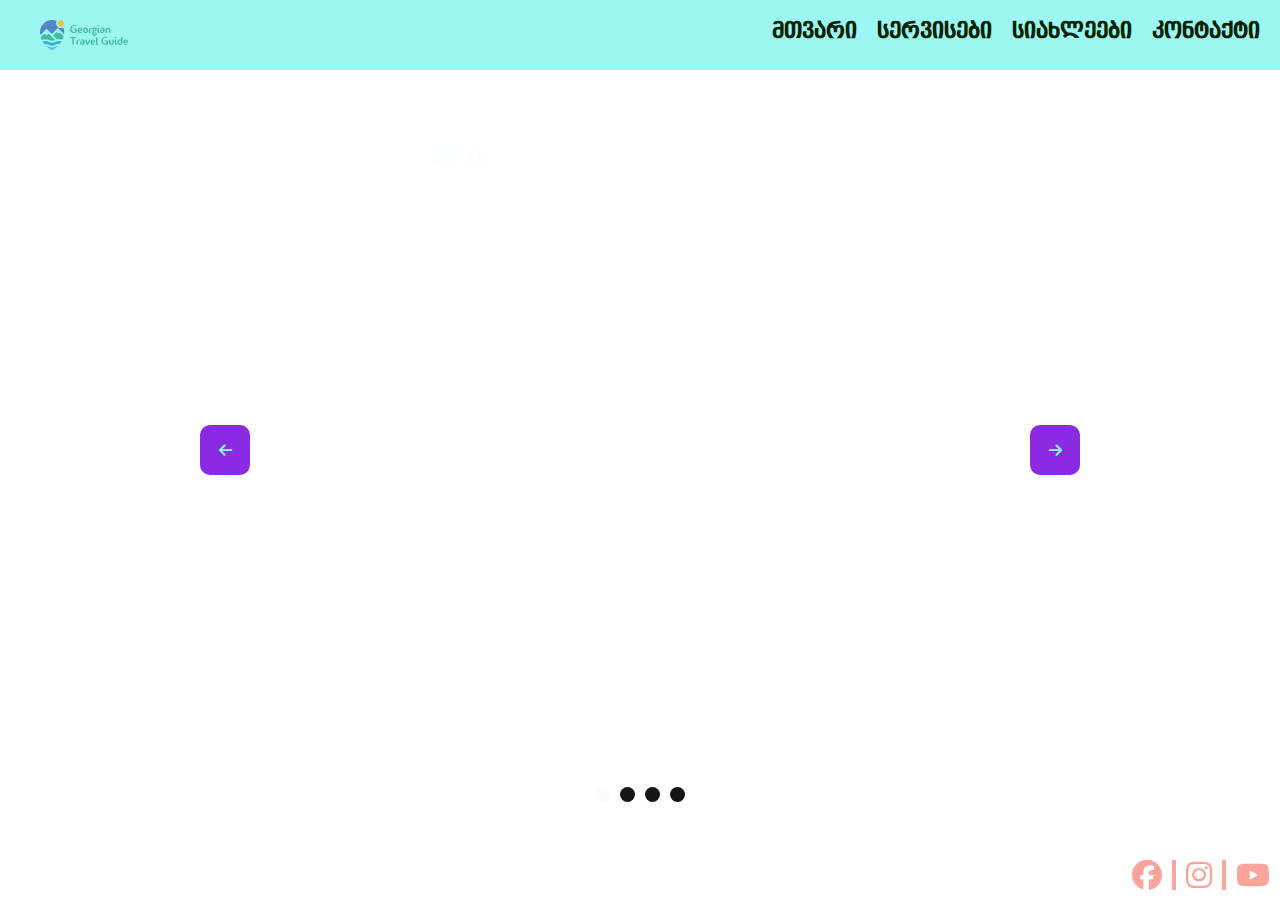
==== index.html @ f920f58c "add acordion" ====
<!DOCTYPE html>
<html lang="en">
<head>
    <meta charset="UTF-8">
    <meta name="viewport" content="width=device-width, initial-scale=1.0">
    <link rel="stylesheet" href="https://cdnjs.cloudflare.com/ajax/libs/font-awesome/6.7.2/css/all.min.css" integrity="sha512-Evv84Mr4kqVGRNSgIGL/F/aIDqQb7xQ2vcrdIwxfjThSH8CSR7PBEakCr51Ck+w+/U6swU2Im1vVX0SVk9ABhg==" crossorigin="anonymous" referrerpolicy="no-referrer" />
    <link rel="stylesheet" href="/style.css/reset.css">
    <link rel="stylesheet" href="./style.css/fonts.css">
    <link rel="stylesheet" href="style.css/style.css">
    <link rel="stylesheet" href="./style.css/responsive.css">
    <meta name="description" content="Explore the beauty of Kolkheti National Park with its unique landscapes, diverse wildlife, and adventure opportunities.">
    <meta name="keywords" content="Kolkheti National Park, Georgia, travel, adventure, nature, tourism">
    <meta name="author" content="Tea Tsulaia">
    <!-- fc meta  -->
    <meta property="og:url"                content="https://tsulaiatea.github.io/nationalpark/" />
    <meta property="og:type"               content="website" />
    <meta property="og:title"              content="Kolkheti National Park" />
    <meta property="og:description"        content="Discover the breathtaking landscapes, rich biodiversity, and thrilling adventures at Kolkheti National Park." />
    <meta property="og:image"              content="https://www.google.com/url?sa=i&url=https%3A%2F%2Fwww.allianz-partners.com%2Fen_global%2Fproducts%2Ftravel.html&psig=AOvVaw1v5qRx8iQrPVpxmKY1NTFP&ust=1741635398192000&source=images&cd=vfe&opi=89978449&ved=0CBMQjRxqFwoTCPjzk9Lf_YsDFQAAAAAdAAAAABAE" />
    
    <title>Nationalpark kolkheti</title>
</head>
<body class=other id="home">
    <header>
        <div class="navbar" id="navbar">
            <a href="./index.html"><img class="logo" src="images/logo-full.svg" alt=""></a>
            <ul class="links" id="links">
                <li><a href="./index.html" target="_self">მთვარი</a></li>
                <li><a href="./about.html" target="_blank">სერვისები</a></li>
                <li><a href="./news.html" target="_blank">სიახლეები</a></li>
                <li><a href="./contact.html" target="_blank">კონტაქტი</a></li>
            </ul>
            <div class="burger" id="burger">
                <i class="fa-solid fa-bars"></i>
                
            </div>
        </div>
    </header>
    <main>
        <section class="home1" id="home1">
            <div>
                <div class="slider" id="slider">

                </div>
                <button class="arrow arrow-left" id="arrow-left">
                    <i class="fa-solid fa-arrow-left"></i>
                </button>

                <button class="arrow arrow-right" id="arrow-right">
                    <i class="fa-solid fa-arrow-right"></i>
                </button>
                
            </div>
        </section>
        
            <!-- <div class="title">
                <h1><B>კოლხეთის <br>ეროვნული ნაკრძალი</B></h1>
            </div>
            <div class="text">
                <h2> დაგეგმე მოგზაურობა და საინტერესო თავგადასავალი კოლხეთის ეროვნულ პარკში</h2>
            </div> -->

     </main>
     <footer>
        <div class="icons">
            <i class="fa-brands fa-facebook"></i>
            <div class="line-line"></div>
            <i class="fa-brands fa-instagram"></i>
            <div class="line-line"></div>
            <i class="fa-brands fa-youtube"></i>
        </div>

     </footer>    
        
    
    <script src="./java.js"></script>
</body>
</html>
---- style.css/fonts.css ----
@font-face {
    font-family: 'BPG WEB 002 Caps';
    src: url('../fonts/bpg-web-002-caps-webfont.eot'); /* IE9 Compat Modes */
    src: url('../fonts/bpg-web-002-caps-webfont.eot?#iefix') format('embedded-opentype'), /* IE6-IE8 */
         url('../fonts/bpg-web-002-caps-webfont.woff2') format('woff2'), /* Super Modern Browsers */
         url('../fonts/bpg-web-002-caps-webfont.woff') format('woff'), /* Pretty Modern Browsers */
         url('../fonts/bpg-web-002-caps-webfont.ttf') format('truetype'), /* Safari, Android, iOS */
         url('../fonts/bpg-web-002-caps-webfont.svg#bpg_web_002_capsregular') format('svg'); /* Legacy iOS */
}
---- style.css/style.css ----
@import url("//cdn.web-fonts.ge/fonts/arial-geo-bold/css/arial-geo-bold.min.css");
* {
    margin: 0;
    padding: 0;
    box-sizing: border-box;
}

/* slider */

#slider {
    width: 70%;
    height: 85vh;
    position: relative;
    margin: 0 auto;
    
    margin-top: 80px;
    
}
.arrow {
    position: absolute;
    top: 50%;
    transform: translateY(-50%);
    width: 50px;
    height: 50px;
    background-color: blueviolet;
    border-radius: 20%;
    color: aquamarine;
    cursor: pointer;
    border: none;
    font-size: 15px;
    z-index: 2;


}
.arrow-left {
    left: 200px;
}
.arrow-right {
    right: 200px;
}
.arrow :hover {
    border: 2px solid white;
}

/* java */
.slider-title {
    position: absolute;
    top: 10%;
    left: 30%;
    transform: translate(-50%, -50%);
    /* font-family: ; */
    /* font-size: ; */
    letter-spacing: 0.15rem;
    color: azure;
    padding: 20px 70px;
    text-align: center;
}

/* წერტილები*/
.dot {
    width: 15px;
    height: 15px;
    border-radius: 50%;
    margin: 5px;
    background-color: rgb(20, 20, 20);
    
}
.dot.active {
    
    background-color: rgb(251, 251, 251) ;
}
.dots {
    display: flex;
    position: absolute;
    z-index: 100;
    left: 50%;
    transform: translateX(-50%);
    bottom: 5%;
    cursor: pointer;

}



/* #home {
    height: 100%;
    
    background-color: aquamarine;
    background-image: url("https://nationalparks.ge/files/155255317835%E1%83%99%E1%83%9D%E1%83%9A%E1%83%AE%E1%83%94%E1%83%97%E1%83%981.jpg");
    background-size:cover;
    background-position: center; 
    background-repeat:no-repeat;
    background-attachment: fixed;
   

}
.other {
    background-image: none;
    /* background-color: gray; */
/* } */

header {
    background-color: rgb(156, 246, 241);
    position: fixed;
    top: 0;
    left: 0;
    width: 100%;
    height: 70px;
}

.logo {
    
    height: 30px;
    margin-top: 10px;
    margin-left: 20px;
}

 
a {
    text-decoration: none;
    color: rgb(6, 34, 2);
    font-size: 20px;
}
a:hover {
    color: brown;
}

.navbar {
    
    display: flex;
    justify-content: space-between;
    align-items: center;
    padding: 10px 20px;
}
.links {
    display: flex;
    font-family: 'BPG WEB 002 Caps';
    font-size: 15px;
    font-weight: bold;
    list-style: none;
    gap: 20px;
}
.links li {
    display: inline;
}
.burger {
    position: relative;
    display: none;
    font-size: 30px;
    color: rgb(18, 1, 1);
} 



/* დასრულდა header */

/* .title {
   
   margin-top: 200px;
   display: inline-block;
   color: rgb(245, 107, 43);
  
   margin-left: 30px;
   font-family: 'BPG WEB 002 Caps';
   font-size: 50px;

}
.text {
    margin-left: 30px;
    font-family: "Arial GEO Bold", sans-serif;
    font-size: 30px;
    color: rgba(156, 246, 242, 0.503);
} */
.icons {
    position:fixed;
    bottom: 10px; 
    right: 10px;
    font-size: 30px;
    color: rgba(244, 76, 57, 0.503);
    display: flex;
    gap: 10px;
}
.icons :hover {
    color: rgb(2, 13, 43);
}
.line-line {
    width: 4px;
    height: 30px;
    background-color:rgba(244, 76, 57, 0.503); 
}

/* ნიუსები */

.divider {
    display: flex;
    justify-content: space-between;
    /* background-color: blue; */
    margin: 10px;
    
}
.image {
    width: 500px;
    /* height: 400px; */
    background-color: aliceblue;
    display: flex;
    justify-content: space-evenly;
    text-align:left;
    font-size: 15px;
    font-family: "Arial GEO ", sans-serif;
    padding-top: 70px;
    padding-right: 10px;
    box-sizing: border-box;
    gap: 10px;
   
    
}
.img {
    width: 260px;
    height: 350px;
}
.img:hover {
    position: contain;
}

.foto {
    display: flex;
    justify-content: space-between;
    background-color: rgba(170, 243, 152, 0.934);
    margin-left: 10px;
    margin-top: 10px;
    padding: 5px;
}

.foto img {
   height: 400px;
}
/* უნდა გავსტილო ტექსტი article*/


/* about */
.servis {
    margin-top: 75px;
  border: 5px dashed green;
}
.servis h2 {
    background-color: rgb(133, 230, 98);
    display: block;
    text-align: center;
    font-family: 'BPG WEB 002 Caps';
    font-size: 24px;
    color: rgba(255, 89, 0, 0.797);
    padding: 10px;
    }
.divider1 {
    display: flex;
    justify-content: space-around;
}
.servis1 {
    width: 400px;
}
.servis1 img {
    width: 350px;
}
.video {
    display: flex;
    justify-content: center;
    
}
.container {
    display: flex;
   margin-left: 30px;
   margin-top: 50px;
   background-color: blue;
}

/* contact */

.div-contact {
    display: flex;
    justify-content: space-evenly;
    margin-top: 100px;
    padding: 30px;
    font-weight: bold;
    gap: 30px;
    background-color: rgb(94, 72, 91);
}
.div-contact h2 {
    font-family: 'BPG WEB 002 Caps';
    font-size: 24px;
    color: rgb(232, 232, 238);
}
.div-li {
    margin-top: 30px;
    color: rgb(12, 27, 6);

}

/* form */
.form {
    background-color: blue;
}

/* acordion */

.acrd {
    margin: 20px;
}

.acordion {
    max-width: 1400px;
    width: 100%;
    margin: 0 auto;
}
.wraper-body {
    background-color: rgb(233, 114, 78);
    max-width: 1000px;
    width: 100%;
    margin: 0 auto;
    border-radius: 20px;
}
.acordion-container {
    max-width: 870px;
    width: 1005;
    margin: 0 auto;
}
.fontColor {
    color: rgb(8, 8, 19);
}
.fontSize {
    font-size: 20px;
}

.acordion-title {
    position: relative;
    padding: 30px 0;
    cursor: pointer;
}
.acordion-title::before {
    content: "+";
    position: absolute;
    top: 50px;
    transform: translateY(-50%);
    right: 20px;
    font-size: 25px;
}
.acordion h2 {
    font-size: 30px;
    padding-top: 80px;
}
.last {
    padding-bottom: 80px;
}

.acordion-description {
    width: 100%;
    font-size: 16px;
    height: 0;
    overflow: hidden;
}
.line {
    width: 100%;
    height: 0.5px;
    background-color: azure;
}

.acordion-container.active.acordion-description {
    height: 200px;
    padding: 10px;
}

.acordion-container.active.acordion-title::before {
    content: "-";
    font-size: 25px;
}
---- style.css/responsive.css ----
@media (max-width: 768px){
    .burger {
        display: block;
        margin-right: 50px;
    }
    .links {
        display: none;
        flex-direction: column;
        /* background-color: blueviolet; */
        position: absolute;
        width: 150px;
        height: 150px;
        left: 20px;
        top: 70px;
        padding: 10px;
        

    }
    .active{
        display: block;
    }
 

}
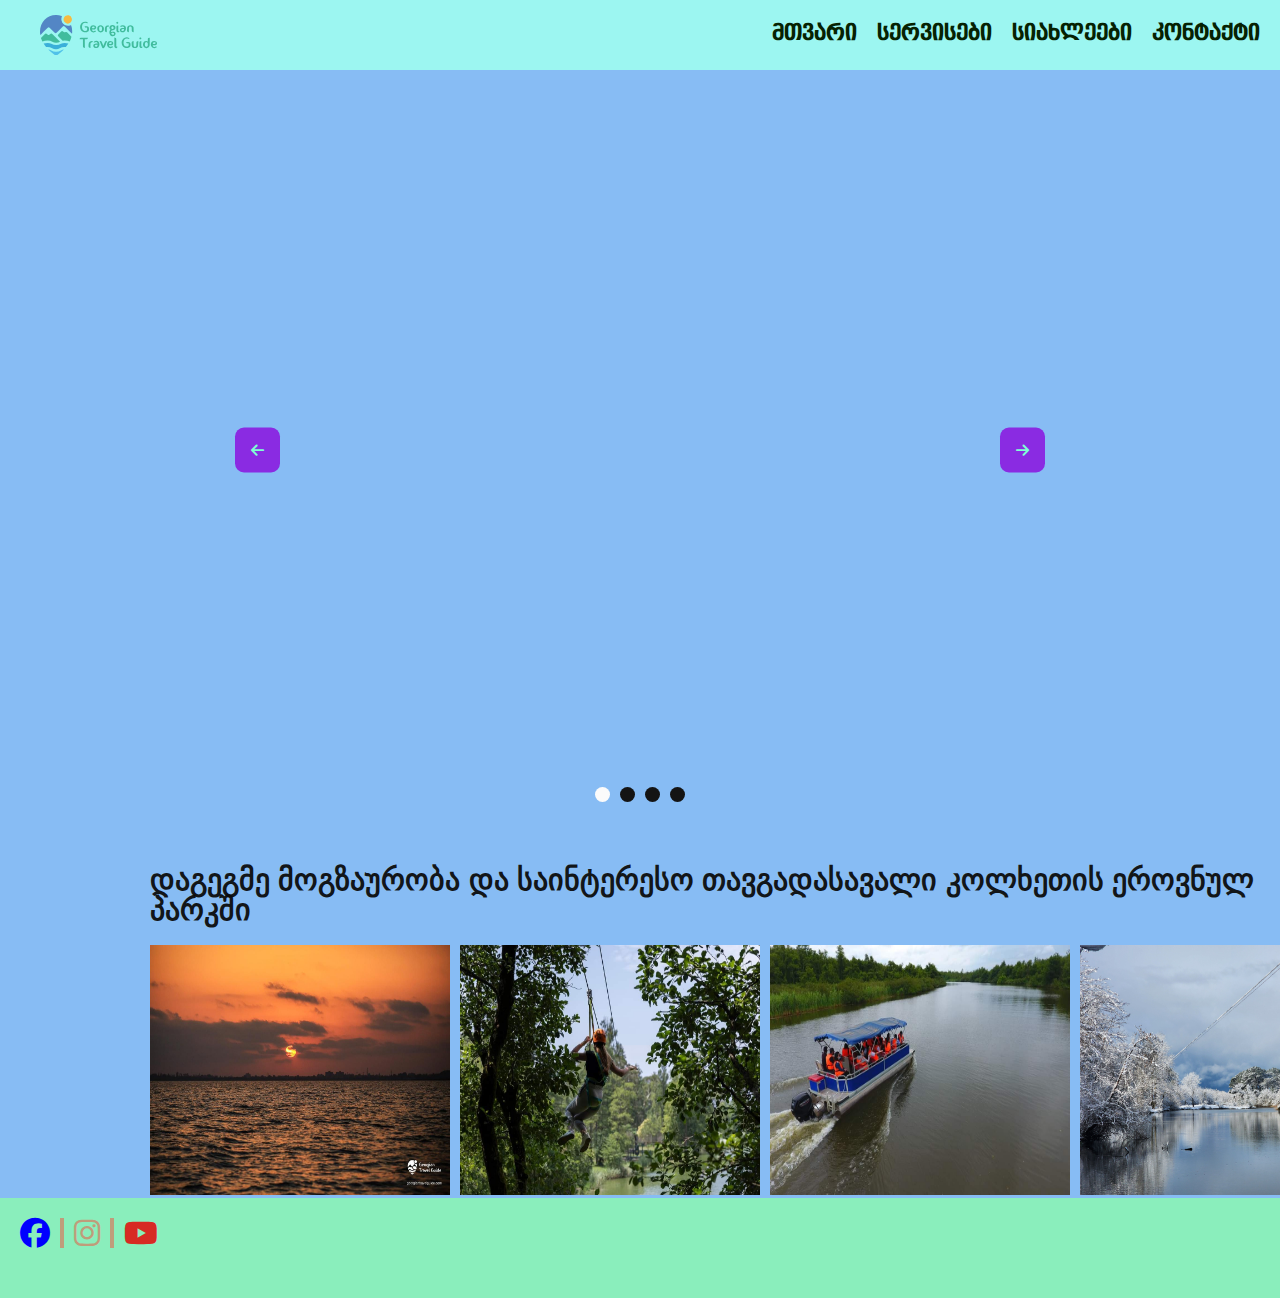
==== commit 539d1bbf: "add potos" ====
--- a/index.html
+++ b/index.html
@@ -37,6 +37,7 @@
         </div>
     </header>
     <main>
+       
         <section class="home1" id="home1">
             <div>
                 <div class="slider" id="slider">
@@ -55,10 +56,24 @@
         
             <!-- <div class="title">
                 <h1><B>კოლხეთის <br>ეროვნული ნაკრძალი</B></h1>
+            </div> -->
+             <div class="text">
+                <h2> დაგეგმე მოგზაურობა და საინტერესო თავგადასავალი კოლხეთის ეროვნულ პარკში</h2>
+            </div> 
+            <div class="mtavari">
+                <div >
+                    <img class="mtavari_img" src="./images/ზღვის ხედი.jpeg" alt="">
+                </div>
+                <div >
+                    <img  class="mtavari_img" src="./images/Tokze.jpg" alt="">
+                </div>
+                <div>
+                    <img class="mtavari_img" src="./images/466129758_907707854795869_8179691361553380141_n.jpg" alt="">
+                </div>
+                <div>
+                    <img class="mtavari_img" src="./images/481295734_946920074219159_4205153518756377160_n.jpg">
+                </div>
             </div>
-            <div class="text">
-                <h2> დაგეგმე მოგზაურობა და საინტერესო თავგადასავალი კოლხეთის ეროვნულ პარკში</h2>
-            </div> -->
 
      </main>
      <footer>
--- a/style.css/style.css
+++ b/style.css/style.css
@@ -4,6 +4,9 @@
     padding: 0;
     box-sizing: border-box;
 }
+#home {
+    background-color: rgb(135, 188, 244);
+}
 
 /* slider */
 
@@ -20,8 +23,8 @@
     position: absolute;
     top: 50%;
     transform: translateY(-50%);
-    width: 50px;
-    height: 50px;
+    width: 45px;
+    height: 45px;
     background-color: blueviolet;
     border-radius: 20%;
     color: aquamarine;
@@ -29,17 +32,21 @@
     border: none;
     font-size: 15px;
     z-index: 2;
+    
 
 
 }
 .arrow-left {
-    left: 200px;
+    left: 235px;
 }
 .arrow-right {
-    right: 200px;
-}
-.arrow :hover {
-    border: 2px solid white;
+    right: 235px;
+}
+.arrow:hover {
+    
+    border: none;
+    color: rgb(28, 30, 30);
+    
 }
 
 /* java */
@@ -54,6 +61,7 @@
     color: azure;
     padding: 20px 70px;
     text-align: center;
+    
 }
 
 /* წერტილები*/
@@ -106,12 +114,13 @@
     left: 0;
     width: 100%;
     height: 70px;
+    z-index: 3;
 }
 
 .logo {
     
-    height: 30px;
-    margin-top: 10px;
+    height: 40px;
+    margin-top: 5px;
     margin-left: 20px;
 }
 
@@ -163,16 +172,39 @@
    margin-left: 30px;
    font-family: 'BPG WEB 002 Caps';
    font-size: 50px;
-
-}
-.text {
-    margin-left: 30px;
+   z-index: 10;
+
+} */
+ .text {
+    margin-top: 20px;
+    margin-left: 150px;
     font-family: "Arial GEO Bold", sans-serif;
     font-size: 30px;
-    color: rgba(156, 246, 242, 0.503);
-} */
+    font-weight: bold;
+    color: rgba(11, 11, 11, 0.937);
+}  
+.mtavari {
+    margin-left: 150px;
+    margin-top: 20px;
+    max-width: 870px;
+    width: 100%;
+    display: flex;
+    justify-content: space-evenly;
+    gap: 10px;
+}
+.mtavari_img {
+    width: 300px;
+    height: 250px;
+    cursor: pointer;
+   
+     
+}
 .icons {
-    position:fixed;
+    max-width: 1920px;
+    width: 100%;
+    height: 100px;
+    background-color: rgb(138, 238, 188);
+    padding: 20px;
     bottom: 10px; 
     right: 10px;
     font-size: 30px;
@@ -187,6 +219,12 @@
     width: 4px;
     height: 30px;
     background-color:rgba(244, 76, 57, 0.503); 
+}
+.fa-youtube {
+    color: rgba(227, 14, 14, 0.877);
+}
+.fa-facebook {
+    color: blue;
 }
 
 /* ნიუსები */
@@ -240,7 +278,7 @@
 /* about */
 .servis {
     margin-top: 75px;
-  border: 5px dashed green;
+  
 }
 .servis h2 {
     background-color: rgb(133, 230, 98);
@@ -266,11 +304,18 @@
     justify-content: center;
     
 }
+/* .section_ebaut{
+    display: flex;
+    justify-content: space-around;
+} */
 .container {
-    display: flex;
+    /* display: flex; */
    margin-left: 30px;
    margin-top: 50px;
-   background-color: blue;
+   background-color: rgb(189, 189, 244);
+}
+.container ul {
+    display: flex;
 }
 
 /* contact */
@@ -322,6 +367,7 @@
     max-width: 870px;
     width: 1005;
     margin: 0 auto;
+    
 }
 .fontColor {
     color: rgb(8, 8, 19);
@@ -363,12 +409,12 @@
     background-color: azure;
 }
 
-.acordion-container.active.acordion-description {
+.acordion-container.active .acordion-description {
     height: 200px;
     padding: 10px;
 }
 
-.acordion-container.active.acordion-title::before {
+.acordion-container.active .acordion-title::before {
     content: "-";
     font-size: 25px;
 }
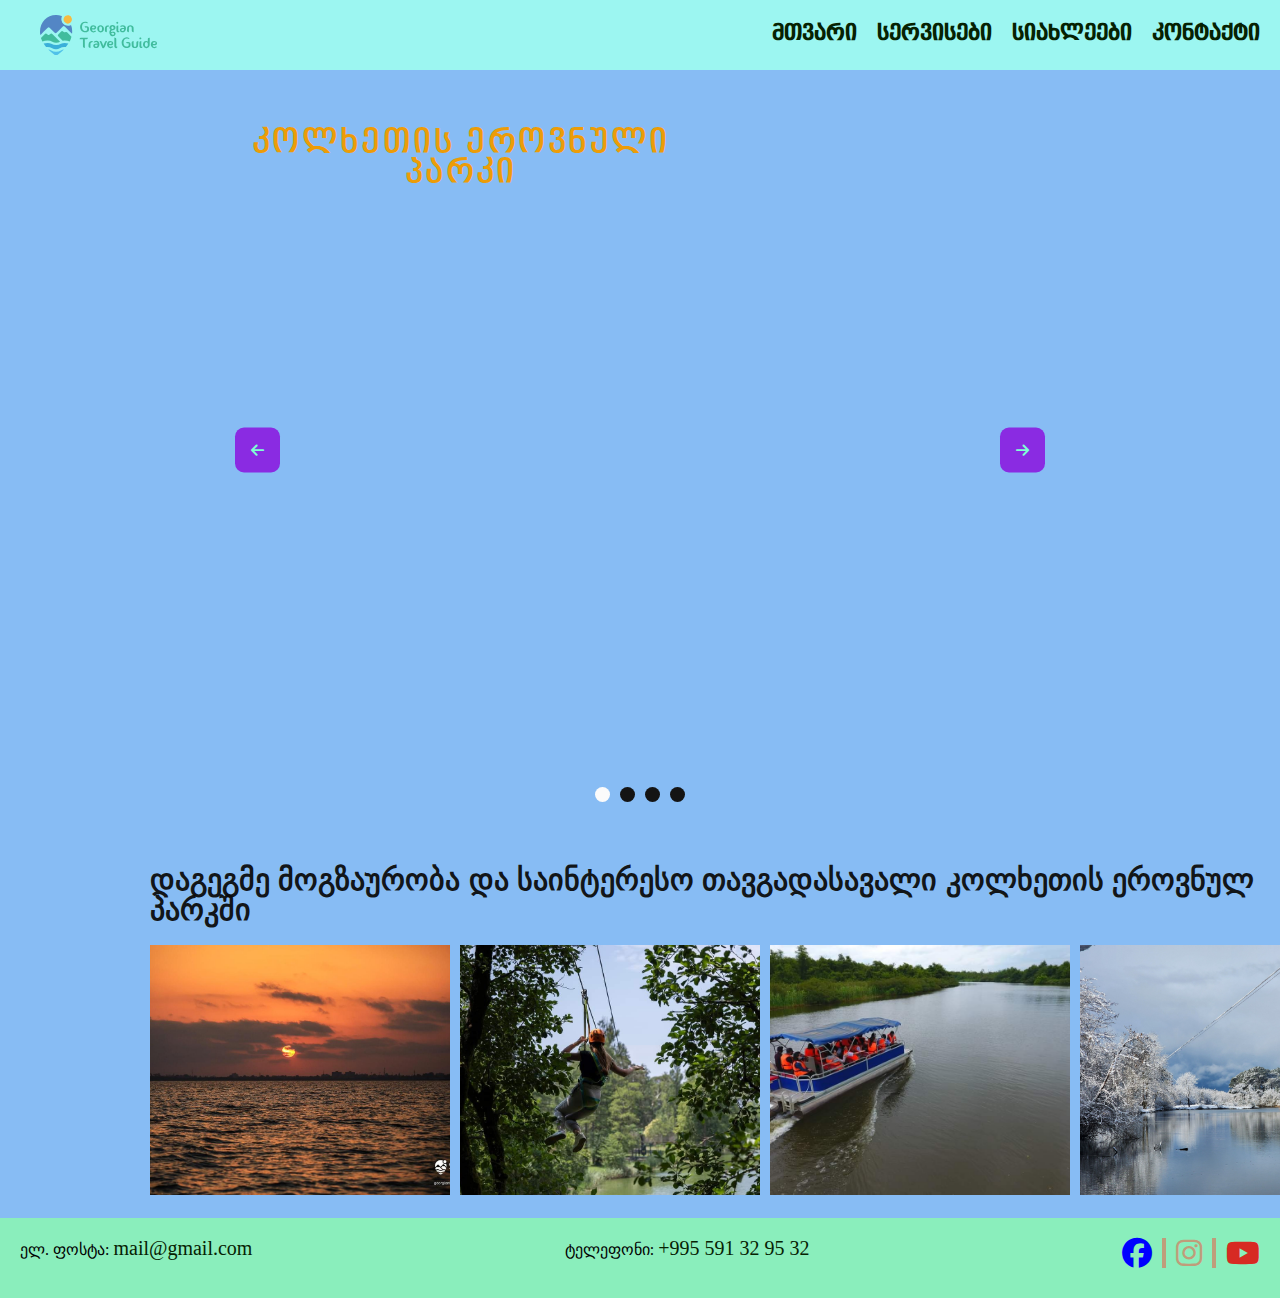
==== commit 601cc7c1: "add 16.03" ====
--- a/index.html
+++ b/index.html
@@ -77,12 +77,28 @@
 
      </main>
      <footer>
-        <div class="icons">
-            <i class="fa-brands fa-facebook"></i>
-            <div class="line-line"></div>
-            <i class="fa-brands fa-instagram"></i>
-            <div class="line-line"></div>
-            <i class="fa-brands fa-youtube"></i>
+        <div class="sakontacto">
+                
+            <ul>
+                <li><span>ელ. ფოსტა:</span>
+                <a href="mailto:mail@gmail.com?subject=The%20subject%20of%20the%20mail">mail@gmail.com</a>
+                </li>
+            </ul>
+            <ul> 
+                <li>
+                <span>ტელეფონი:</span>
+                <a href="tel:591329532">+995 591 32 95 32</a>
+                </li>
+            </ul>
+        
+            
+            <div class="icons">
+                <i class="fa-brands fa-facebook"></i>
+                <div class="line-line"></div>
+                <i class="fa-brands fa-instagram"></i>
+                <div class="line-line"></div>
+                <i class="fa-brands fa-youtube"></i>
+            </div>
         </div>
 
      </footer>    
--- a/style.css/style.css
+++ b/style.css/style.css
@@ -55,10 +55,10 @@
     top: 10%;
     left: 30%;
     transform: translate(-50%, -50%);
-    /* font-family: ; */
-    /* font-size: ; */
+     font-family: 'BPG WEB 002 Caps'; 
+    font-size: 30px;
     letter-spacing: 0.15rem;
-    color: azure;
+    color: rgb(236, 156, 8);
     padding: 20px 70px;
     text-align: center;
     
@@ -195,19 +195,41 @@
 .mtavari_img {
     width: 300px;
     height: 250px;
+    object-fit: cover;
     cursor: pointer;
    
      
 }
-.icons {
+.mtavari_img:hover {
+    content: "";
+    width: 400px;
+    height: 300px;
+    opacity: 0,2;
+}
+.sakontacto {
     max-width: 1920px;
     width: 100%;
-    height: 100px;
+    height: 80px;
     background-color: rgb(138, 238, 188);
+    margin-top: 20px;
+    
     padding: 20px;
     bottom: 10px; 
     right: 10px;
-    font-size: 30px;
+    display: flex;
+    justify-content: space-between;
+
+}
+.icons {
+    /* max-width: 1920px; */
+    /* width: 100%;
+    height: 100px;
+    margin-top: 20px; */
+    /* background-color: rgb(138, 238, 188); */
+    /* padding: 20px;
+    bottom: 10px; 
+    /* right: 10px; */
+     font-size: 30px; 
     color: rgba(244, 76, 57, 0.503);
     display: flex;
     gap: 10px;
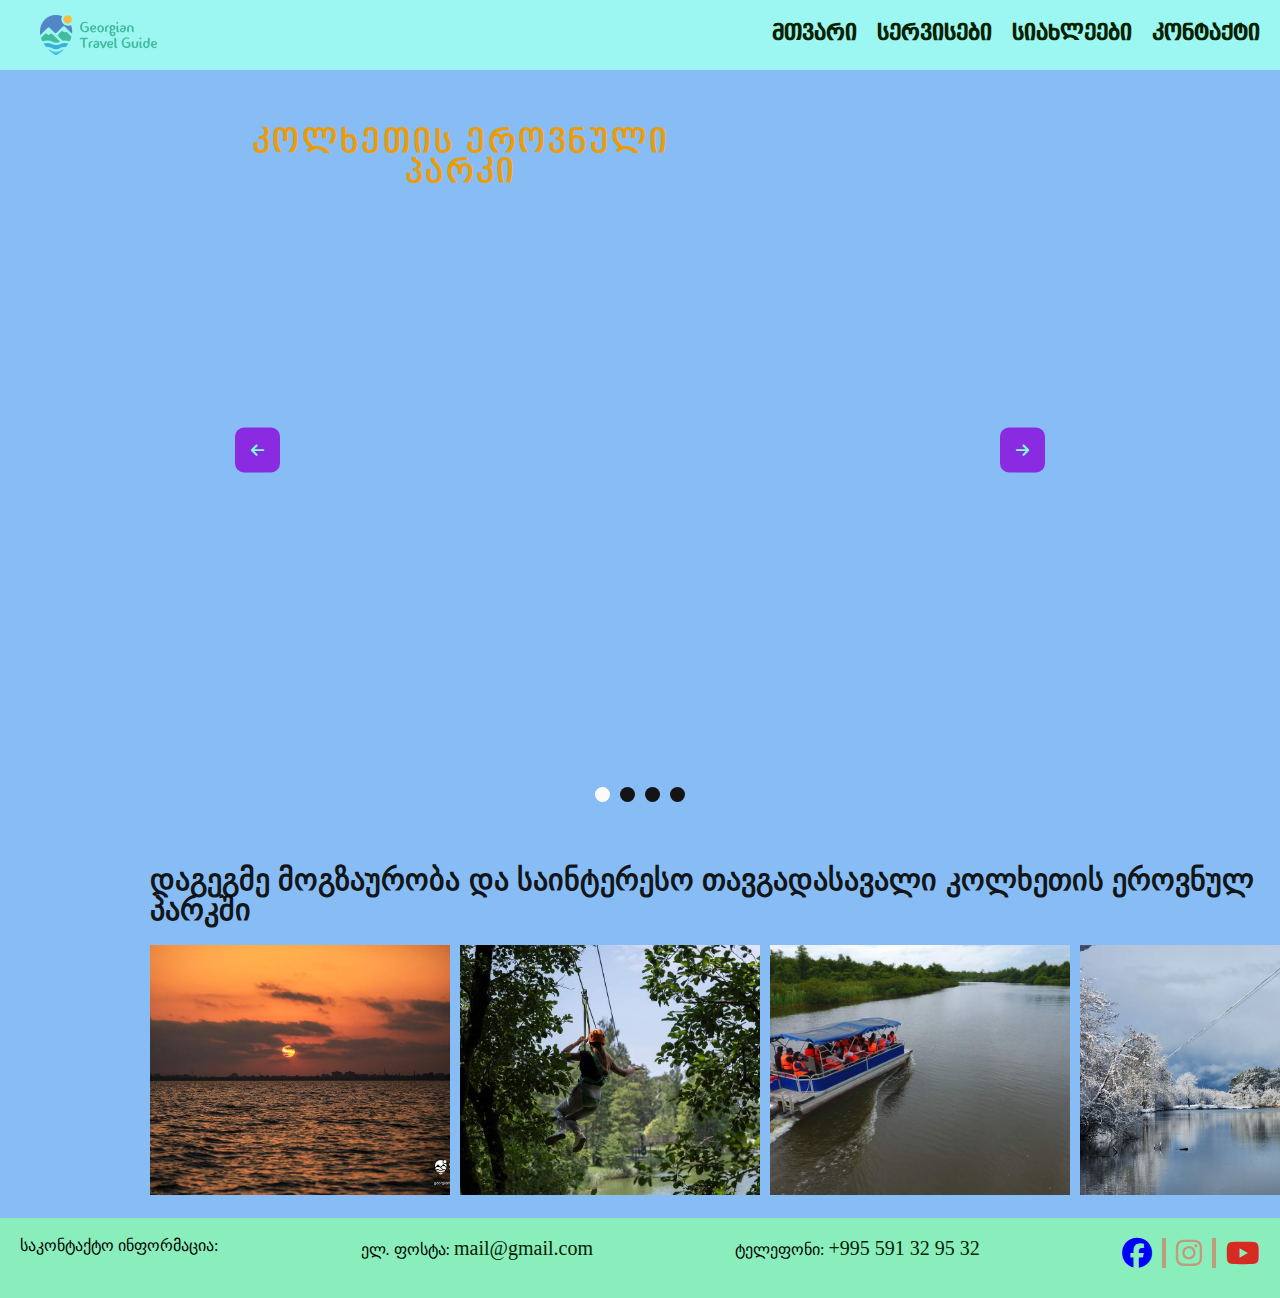
==== commit 001a87dd: "add 17.03" ====
--- a/index.html
+++ b/index.html
@@ -54,9 +54,7 @@
             </div>
         </section>
         
-            <!-- <div class="title">
-                <h1><B>კოლხეთის <br>ეროვნული ნაკრძალი</B></h1>
-            </div> -->
+            
              <div class="text">
                 <h2> დაგეგმე მოგზაურობა და საინტერესო თავგადასავალი კოლხეთის ეროვნულ პარკში</h2>
             </div> 
@@ -75,10 +73,10 @@
                 </div>
             </div>
 
-     </main>
-     <footer>
+    </main>
+<footer>
         <div class="sakontacto">
-                
+                <b>საკონტაქტო ინფორმაცია:</b>
             <ul>
                 <li><span>ელ. ფოსტა:</span>
                 <a href="mailto:mail@gmail.com?subject=The%20subject%20of%20the%20mail">mail@gmail.com</a>
@@ -101,7 +99,7 @@
             </div>
         </div>
 
-     </footer>    
+</footer>    
         
     
     <script src="./java.js"></script>
--- a/style.css/style.css
+++ b/style.css/style.css
@@ -7,7 +7,10 @@
 #home {
     background-color: rgb(135, 188, 244);
 }
-
+html, body {
+    overflow-x: hidden;
+    width: 100%;
+}
 /* slider */
 
 #slider {
@@ -207,7 +210,7 @@
     opacity: 0,2;
 }
 .sakontacto {
-    max-width: 1920px;
+    max-width: 1600px;
     width: 100%;
     height: 80px;
     background-color: rgb(138, 238, 188);
@@ -299,6 +302,8 @@
 
 /* about */
 .servis {
+    
+    width: 100%;
     margin-top: 75px;
   
 }
@@ -312,32 +317,105 @@
     padding: 10px;
     }
 .divider1 {
+    
+    width: 100%;
     display: flex;
     justify-content: space-around;
 }
 .servis1 {
     width: 400px;
+    
+}
+.servis1 h3 {
+    font-size: 24px;
+    font-weight: bold;
+    font-family: "Arial GEO ", sans-serif;
+    color: blue;
+    padding-left: 20px;
+    cursor: pointer;
+}
+.servis1 h3:hover {
+    color: rgb(135, 135, 213);
 }
 .servis1 img {
     width: 350px;
+    margin-top: 10px;
+}
+.ab_text {
+    font-size: 16px;
+    text-align: start;
+    font-family: "Arial GEO ", sans-serif;
+    color: rgb(25, 25, 26);
+    
 }
 .video {
     display: flex;
     justify-content: center;
-    
-}
-/* .section_ebaut{
-    display: flex;
-    justify-content: space-around;
+    margin-top: 20px;
+    
+}
+.ebaut--title {
+    margin-top: 20px;
+    margin-left: 30px;
+    font-size: 24px;
+}
+.container {
+    /* max-width: 1024px; */
+    width: 100%;
+   display: flex; 
+   /* justify-content: center; */
+   align-items: center;
+   
+   width: fit-content;
+   /* margin-left: 30px; */
+   /* margin-top: 50px; */
+   background-color: rgb(189, 189, 244);
+}
+.container ul {
+    display: flex;
+    flex-wrap: wrap;
+    justify-content: center ;
+    gap: 30px;
+    padding-top: 5px;
+    list-style: none;
+}
+#ul_list li {
+    width: 100%;
+    display: flex;
+    
+    flex-direction: column; 
+     align-items: center; 
+    gap: 10px;
+}
+#ul_list img {
+    order: -1;
+    max-width: 200px;
+    width: 100%;
+    object-fit: cover;
+    height: auto;
+    border-radius: 10px;
+    padding-right: 20px;
+}
+/* #ul_list li .email {
+    text-align: center;
+    font-size: 16px;
+    color: blue;
 } */
-.container {
-    /* display: flex; */
-   margin-left: 30px;
-   margin-top: 50px;
-   background-color: rgb(189, 189, 244);
-}
-.container ul {
-    display: flex;
+#loadprev {
+    width: 45px;
+    height: 35px;
+    background-color: blueviolet;
+    border-radius: 20%;
+    cursor: pointer;
+    
+}
+#loadnext {
+    width: 45px;
+    height: 35px;
+    background-color: blueviolet;
+    border-radius: 20%;
+    cursor: pointer;
+    
 }
 
 /* contact */
@@ -387,7 +465,7 @@
 }
 .acordion-container {
     max-width: 870px;
-    width: 1005;
+    width: 100%;
     margin: 0 auto;
     
 }
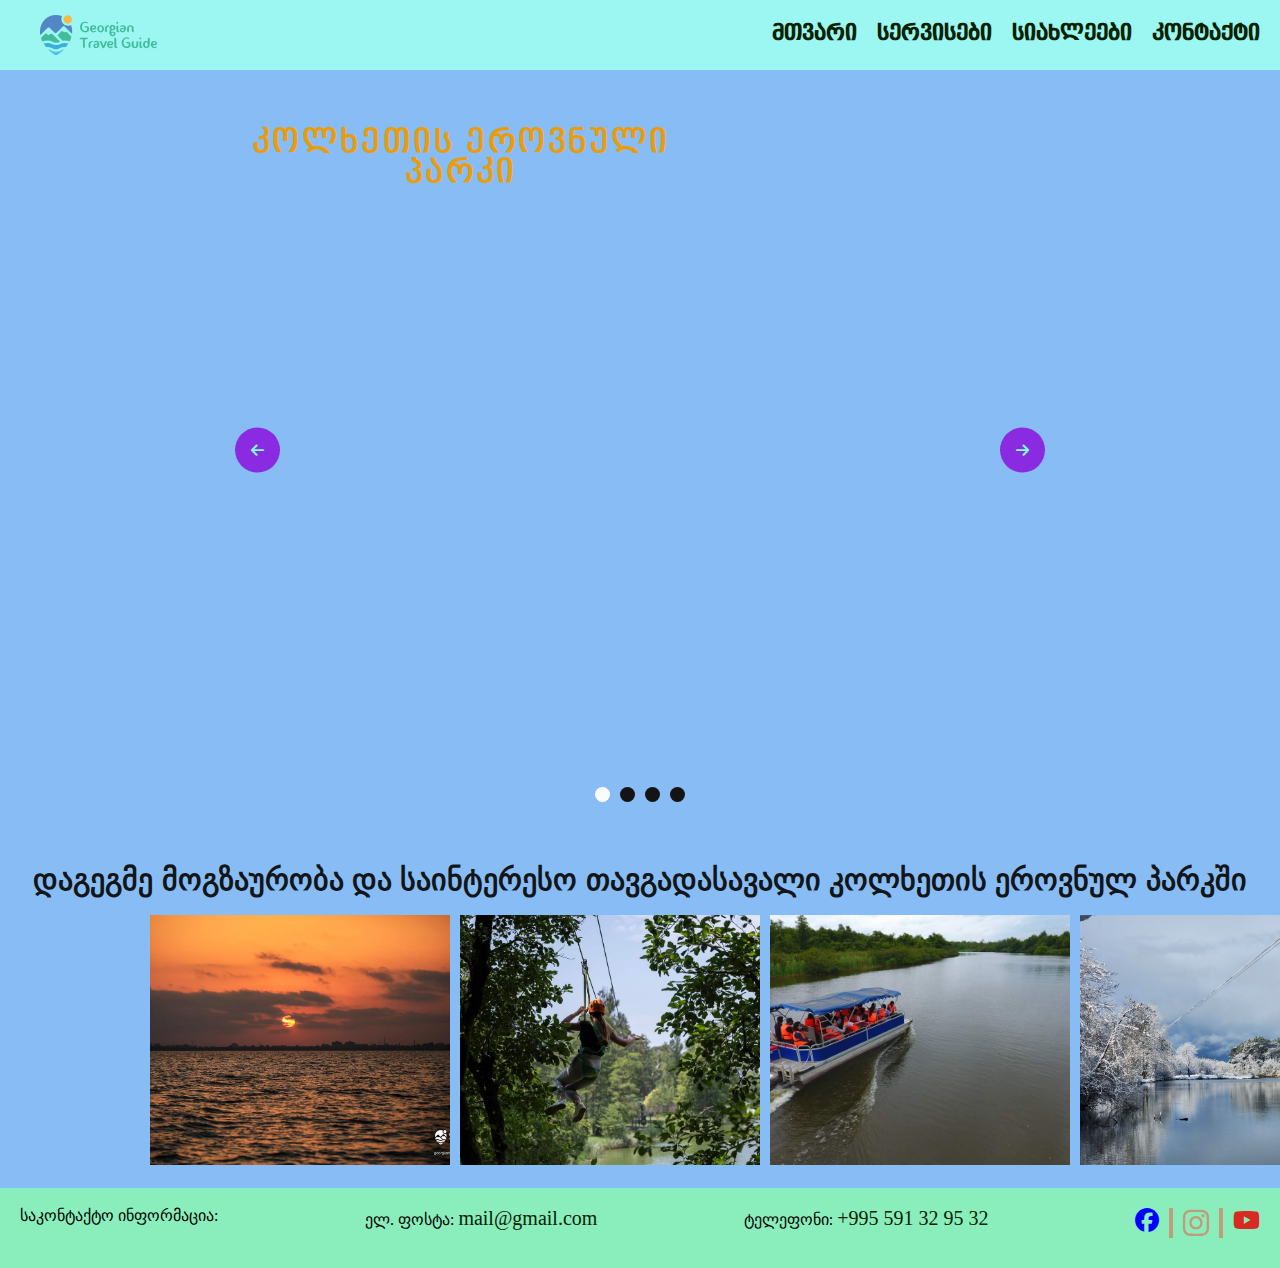
==== commit 65bef111: "add 19.03" ====
--- a/index.html
+++ b/index.html
@@ -91,11 +91,11 @@
         
             
             <div class="icons">
-                <i class="fa-brands fa-facebook"></i>
+                <a href="https://www.facebook.com/profile.php?id=100064619053213" target="_blank"><i class="fa-brands fa-facebook"></i></a>
                 <div class="line-line"></div>
                 <i class="fa-brands fa-instagram"></i>
                 <div class="line-line"></div>
-                <i class="fa-brands fa-youtube"></i>
+                <a href="https://www.youtube.com/watch?v=87AZKovURDg" target="_blank"><i class="fa-brands fa-youtube"></i></a>
             </div>
         </div>
 
--- a/style.css/style.css
+++ b/style.css/style.css
@@ -29,7 +29,7 @@
     width: 45px;
     height: 45px;
     background-color: blueviolet;
-    border-radius: 20%;
+    border-radius: 50%;
     color: aquamarine;
     cursor: pointer;
     border: none;
@@ -178,9 +178,9 @@
    z-index: 10;
 
 } */
- .text {
+ .text h2 {
     margin-top: 20px;
-    margin-left: 150px;
+    text-align: center;
     font-family: "Arial GEO Bold", sans-serif;
     font-size: 30px;
     font-weight: bold;
@@ -224,15 +224,8 @@
 
 }
 .icons {
-    /* max-width: 1920px; */
-    /* width: 100%;
-    height: 100px;
-    margin-top: 20px; */
-    /* background-color: rgb(138, 238, 188); */
-    /* padding: 20px;
-    bottom: 10px; 
-    /* right: 10px; */
-     font-size: 30px; 
+    
+    font-size: 30px; 
     color: rgba(244, 76, 57, 0.503);
     display: flex;
     gap: 10px;
@@ -247,9 +240,11 @@
 }
 .fa-youtube {
     color: rgba(227, 14, 14, 0.877);
+    font-size: 24px;
 }
 .fa-facebook {
     color: blue;
+    font-size: 24px;
 }
 
 /* ნიუსები */
@@ -277,13 +272,24 @@
    
     
 }
+.image ::first-line{
+    font-weight: bold;
+    color: brown;
+}
+
+
+
 .img {
     width: 260px;
     height: 350px;
-}
-.img:hover {
-    position: contain;
-}
+    object-fit: cover;
+    cursor: pointer;
+}
+/* .img:hover {
+    content: "";
+    width: 300px;
+    height: 400px;
+} */
 
 .foto {
     display: flex;
@@ -291,13 +297,33 @@
     background-color: rgba(170, 243, 152, 0.934);
     margin-left: 10px;
     margin-top: 10px;
-    padding: 5px;
-}
-
-.foto img {
-   height: 400px;
-}
-/* უნდა გავსტილო ტექსტი article*/
+    /* padding: 5px; */
+    gap: 10px;
+   
+    
+}
+.text-cont {
+   padding-left: 20px;
+   padding-top: 60px;
+   font-size: 16px;
+   font-family: "Arial GEO ", sans-serif;
+   color: rgb(68, 68, 69);
+   cursor: pointer;
+   
+}
+.text-cont:hover{
+    color: brown;
+    font-weight: bold;
+   
+}
+
+.img-cont {
+   
+   width: 100%;
+  padding: 20px;
+  object-fit: cover;
+}
+
 
 
 /* about */
@@ -321,9 +347,11 @@
     width: 100%;
     display: flex;
     justify-content: space-around;
+    background-color: rgb(235, 224, 146);
 }
 .servis1 {
     width: 400px;
+    background-color: aquamarine;
     
 }
 .servis1 h3 {
@@ -333,6 +361,7 @@
     color: blue;
     padding-left: 20px;
     cursor: pointer;
+    text-align: center;
 }
 .servis1 h3:hover {
     color: rgb(135, 135, 213);
@@ -340,20 +369,71 @@
 .servis1 img {
     width: 350px;
     margin-top: 10px;
+    padding-left: 50px;
+    padding-right: 10px;
 }
 .ab_text {
-    font-size: 16px;
-    text-align: start;
+    font-size: 14px;
+    text-align:start;
     font-family: "Arial GEO ", sans-serif;
-    color: rgb(25, 25, 26);
-    
+    color: rgb(2, 2, 51);
+    margin-top: 10px;
+    padding-left: 20px;
+    
+}
+.servis1 ul li {
+    padding-left: 20px;
+    color: rgb(4, 2, 42);
+    list-style: none;
 }
 .video {
     display: flex;
     justify-content: center;
     margin-top: 20px;
-    
-}
+    background-color: aqua;
+    
+}
+h4 {
+    text-align: center;
+    font-size: 24px;
+    margin-top: 15px;
+    margin-bottom: 10px;
+    color: blue;
+    font-weight: bold;
+    font-family: "Arial GEO ", sans-serif;
+    cursor: pointer;
+}
+h4:hover{
+    color: rgb(245, 138, 8);
+    
+}
+.ab-section {
+   /* background-color: gray; */
+   display: flex;
+   justify-content: center;
+   gap: 20px;
+   flex-wrap: wrap;
+   padding: 20px;
+}
+.ab-section div {
+    max-width: 250px;
+    
+   
+    
+}
+.ab-section  img {
+    width: 100%;
+    height: 200px;
+    padding-left: 10px;
+    border-radius: 8px;
+    box-shadow: 0px 4px 6px rgb(0, 0, 0);
+    transition: transform 0.3s ease-in-out;
+}
+/* მაუსზე შეხებისას ზომა ოდნავ გაიზრდება */
+.ab-section img:hover {
+    transform: scale(1.05);
+}
+
 .ebaut--title {
     margin-top: 20px;
     margin-left: 30px;
@@ -427,7 +507,7 @@
     padding: 30px;
     font-weight: bold;
     gap: 30px;
-    background-color: rgb(94, 72, 91);
+    background-color: rgb(238, 215, 235);
 }
 .div-contact h2 {
     font-family: 'BPG WEB 002 Caps';
@@ -435,14 +515,59 @@
     color: rgb(232, 232, 238);
 }
 .div-li {
-    margin-top: 30px;
+    margin-top: 50px;
+    padding-top: 10px;
     color: rgb(12, 27, 6);
 
 }
 
+
 /* form */
-.form {
-    background-color: blue;
+.forma {
+    display: flex;
+    justify-content: center;  
+    align-items: center;  
+    height: 100vh;  
+}
+
+form {
+    display: flex;
+    flex-direction: column;  
+    gap: 15px;  
+    padding: 30px;
+    background: #a4f0d0; 
+    border-radius: 10px;  
+    box-shadow: 0 4px 8px rgba(0, 0, 0, 0.2); 
+    width: 300px; 
+}
+
+input, button {
+    padding: 10px;
+    font-size: 16px;
+    border: 1px solid #ccc;
+    border-radius: 5px;
+}
+
+button {
+    background: #007bff;
+    color: white;
+    border: none;
+    cursor: pointer;
+}
+
+button:hover {
+    background: #0056b3;
+}
+
+.radio-group {
+    display: flex;
+    justify-content: space-between; 
+    align-items: center;
+}
+
+.errorText {
+    color: red;
+    font-size: 12px;
 }
 
 /* acordion */
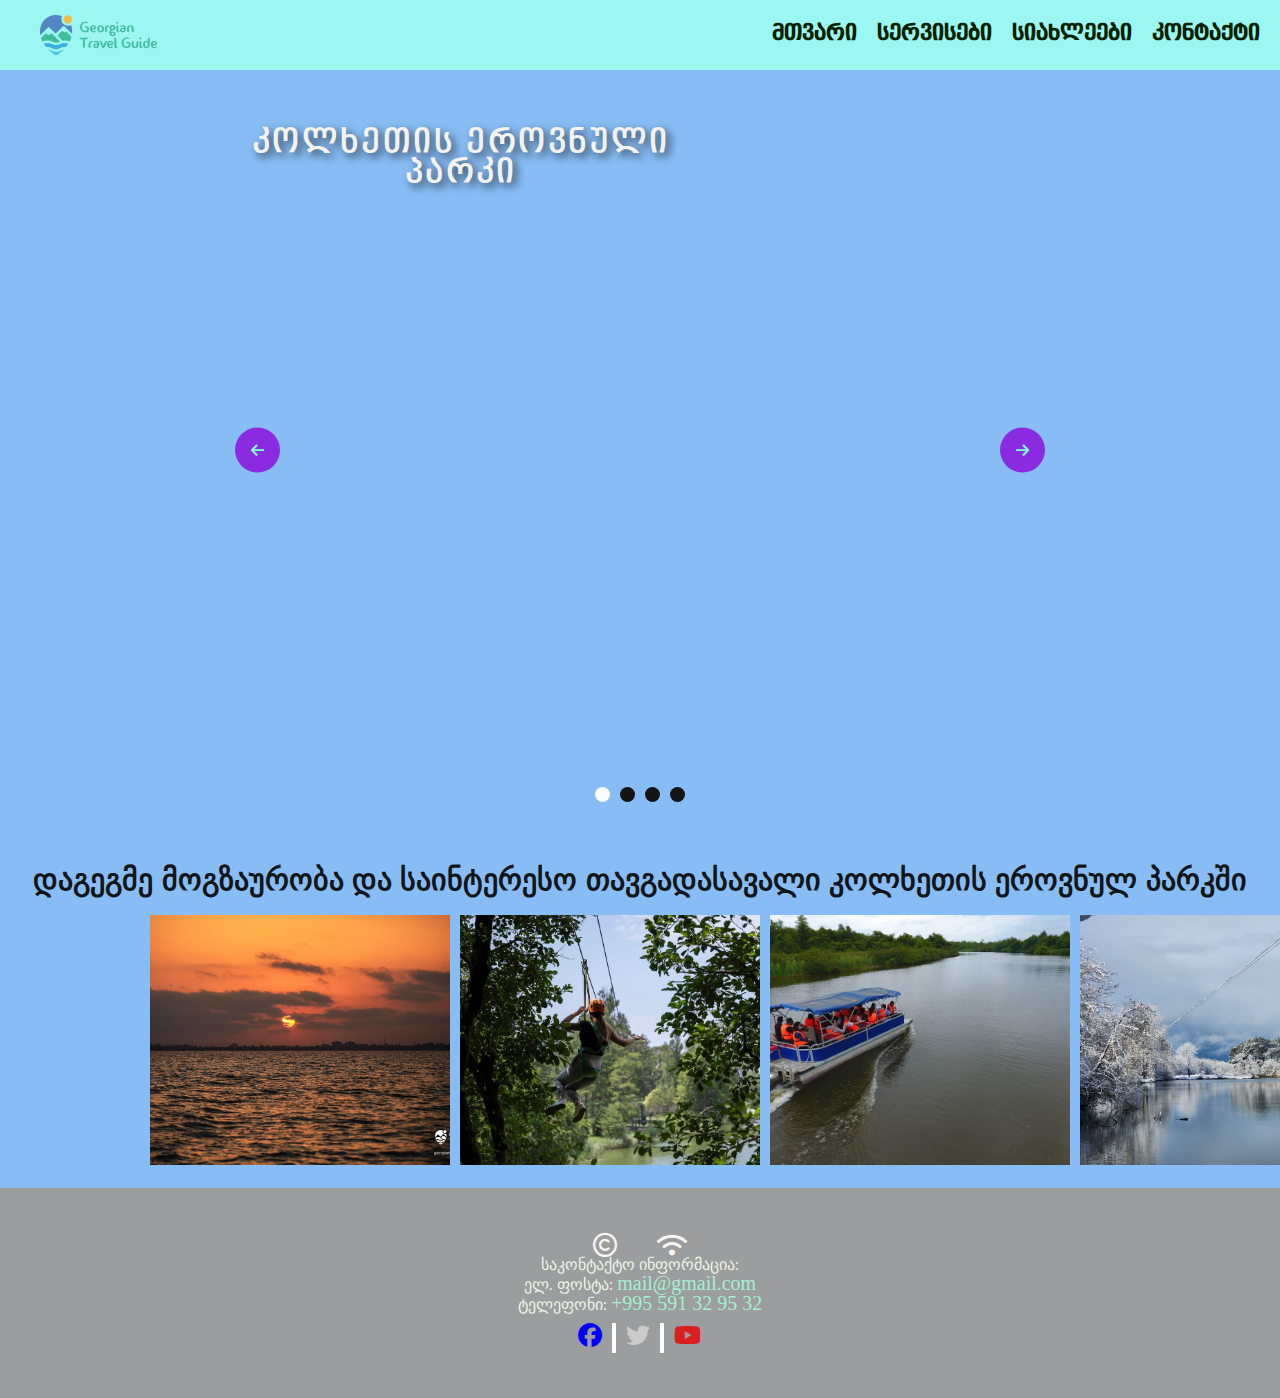
==== commit 8a2eba3f: "add 20.03.2025" ====
--- a/index.html
+++ b/index.html
@@ -76,6 +76,10 @@
     </main>
 <footer>
         <div class="sakontacto">
+            <div class="icons-top">
+                <i class='far fa-copyright'></i>
+                <i class='fas fa-wifi'></i>
+            </div>
                 <b>საკონტაქტო ინფორმაცია:</b>
             <ul>
                 <li><span>ელ. ფოსტა:</span>
@@ -93,7 +97,7 @@
             <div class="icons">
                 <a href="https://www.facebook.com/profile.php?id=100064619053213" target="_blank"><i class="fa-brands fa-facebook"></i></a>
                 <div class="line-line"></div>
-                <i class="fa-brands fa-instagram"></i>
+                <i class="fa-brands fa-twitter"></i>
                 <div class="line-line"></div>
                 <a href="https://www.youtube.com/watch?v=87AZKovURDg" target="_blank"><i class="fa-brands fa-youtube"></i></a>
             </div>
--- a/style.css/style.css
+++ b/style.css/style.css
@@ -61,7 +61,8 @@
      font-family: 'BPG WEB 002 Caps'; 
     font-size: 30px;
     letter-spacing: 0.15rem;
-    color: rgb(236, 156, 8);
+    color: rgb(245, 242, 238);
+    text-shadow: 4px 4px 8px rgba(0, 0, 0, 0.7);
     padding: 20px 70px;
     text-align: center;
     
@@ -92,24 +93,6 @@
 }
 
 
-
-/* #home {
-    height: 100%;
-    
-    background-color: aquamarine;
-    background-image: url("https://nationalparks.ge/files/155255317835%E1%83%99%E1%83%9D%E1%83%9A%E1%83%AE%E1%83%94%E1%83%97%E1%83%981.jpg");
-    background-size:cover;
-    background-position: center; 
-    background-repeat:no-repeat;
-    background-attachment: fixed;
-   
-
-}
-.other {
-    background-image: none;
-    /* background-color: gray; */
-/* } */
-
 header {
     background-color: rgb(156, 246, 241);
     position: fixed;
@@ -166,18 +149,7 @@
 
 /* დასრულდა header */
 
-/* .title {
-   
-   margin-top: 200px;
-   display: inline-block;
-   color: rgb(245, 107, 43);
-  
-   margin-left: 30px;
-   font-family: 'BPG WEB 002 Caps';
-   font-size: 50px;
-   z-index: 10;
-
-} */
+
  .text h2 {
     margin-top: 20px;
     text-align: center;
@@ -209,42 +181,82 @@
     height: 300px;
     opacity: 0,2;
 }
-.sakontacto {
-    max-width: 1600px;
-    width: 100%;
-    height: 80px;
-    background-color: rgb(138, 238, 188);
+
+
+ footer {
+    display: flex;
+    justify-content: center;
+    align-items: center;
+    flex-direction: column;
+     background: #9b9d9e; 
+    color: rgb(236, 246, 231);
+    text-align: center;
+    padding: 30px;
     margin-top: 20px;
     
-    padding: 20px;
-    bottom: 10px; 
-    right: 10px;
-    display: flex;
-    justify-content: space-between;
+ }
+ .sakontacto {
+    display: flex;
+    flex-direction: column;
+    align-items: center;
+    margin-top: 15px;
+    margin-bottom: 15px;
+ }
+ .sakontacto ul li a {
+    color: #a4f0d0;
+ }
+
+ .icons-top {
+    display: flex;
+    align-items: center;
+    gap: 40px;
+ }
+ .icons-top i {
+    font-size: 24px;
+    color: #f7f4f4;
+ }
+ .icons-top i:hover {
+    color: #161515;
+ }
+ ul {
+    list-style: none;
+    padding: 0;
 
 }
 .icons {
-    
-    font-size: 30px; 
-    color: rgba(244, 76, 57, 0.503);
-    display: flex;
+    display: flex;
+    justify-content: center;
     gap: 10px;
-}
-.icons :hover {
-    color: rgb(2, 13, 43);
-}
+    margin-top: 10px;
+}
+
 .line-line {
     width: 4px;
     height: 30px;
-    background-color:rgba(244, 76, 57, 0.503); 
+    background-color:white
 }
 .fa-youtube {
     color: rgba(227, 14, 14, 0.877);
     font-size: 24px;
 }
+.fa-youtube:hover {
+    
+    font-size: 30px;
+}
 .fa-facebook {
     color: blue;
     font-size: 24px;
+}
+.fa-facebook:hover {
+   
+    font-size: 30px;
+}
+.fa-twitter {
+    font-size: 24px;
+    color: #ccc;
+}
+.fa-twitter:hover {
+    font-size: 30px;
 }
 
 /* ნიუსები */
@@ -434,68 +446,76 @@
     transform: scale(1.05);
 }
 
-.ebaut--title {
+/* ინფორმაციის წამოღება */
+.abaut--title {
     margin-top: 20px;
     margin-left: 30px;
     font-size: 24px;
 }
-.container {
-    /* max-width: 1024px; */
-    width: 100%;
-   display: flex; 
-   /* justify-content: center; */
-   align-items: center;
-   
-   width: fit-content;
-   /* margin-left: 30px; */
-   /* margin-top: 50px; */
-   background-color: rgb(189, 189, 244);
-}
-.container ul {
+
+
+#ul_list {
+    list-style: none;
     display: flex;
     flex-wrap: wrap;
-    justify-content: center ;
-    gap: 30px;
-    padding-top: 5px;
-    list-style: none;
+    gap: 10px;
+    justify-content:space-around;
+    padding: 0;
 }
 #ul_list li {
-    width: 100%;
-    display: flex;
-    
-    flex-direction: column; 
-     align-items: center; 
-    gap: 10px;
+    display: inline-block;
+    margin-left: 10px;
+    
+    align-items: center;
+    text-align: center;
+    border: 1px solid #ddd;
+    padding: 10px;
+    border-radius: 10px;
+    box-shadow: 2px 2px 10px rgba(0,0,0,0.1);
 }
 #ul_list img {
-    order: -1;
-    max-width: 200px;
-    width: 100%;
-    object-fit: cover;
-    height: auto;
-    border-radius: 10px;
-    padding-right: 20px;
-}
-/* #ul_list li .email {
-    text-align: center;
+    width: 100px;
+    height: 100px;
+    border-radius: 50%;
+    cursor: pointer;
+}
+#ul_list p {
+    margin-top: 10px;
     font-size: 16px;
-    color: blue;
-} */
+    color: #161515;
+}
+.button-cont {
+    display: flex;
+    justify-content: center;
+    margin-top: 10px;
+    gap: 5px;
+}
+
 #loadprev {
-    width: 45px;
-    height: 35px;
-    background-color: blueviolet;
+    width: 60px;
+    height: 40px;
+    background-color: rgb(72, 83, 88);
     border-radius: 20%;
     cursor: pointer;
-    
+    padding-top: 2px;
+    
+    
+    
+}
+#loadprev:hover {
+    background-color: #9b9d9e;
 }
 #loadnext {
-    width: 45px;
-    height: 35px;
-    background-color: blueviolet;
+    width: 60px;
+    height: 40px;
+    background-color:rgb(72, 83, 88); 
     border-radius: 20%;
     cursor: pointer;
-    
+    padding-top: 2px;
+
+} 
+#loadnext:hover {
+    background-color: #9b9d9e;
 }
 
 /* contact */
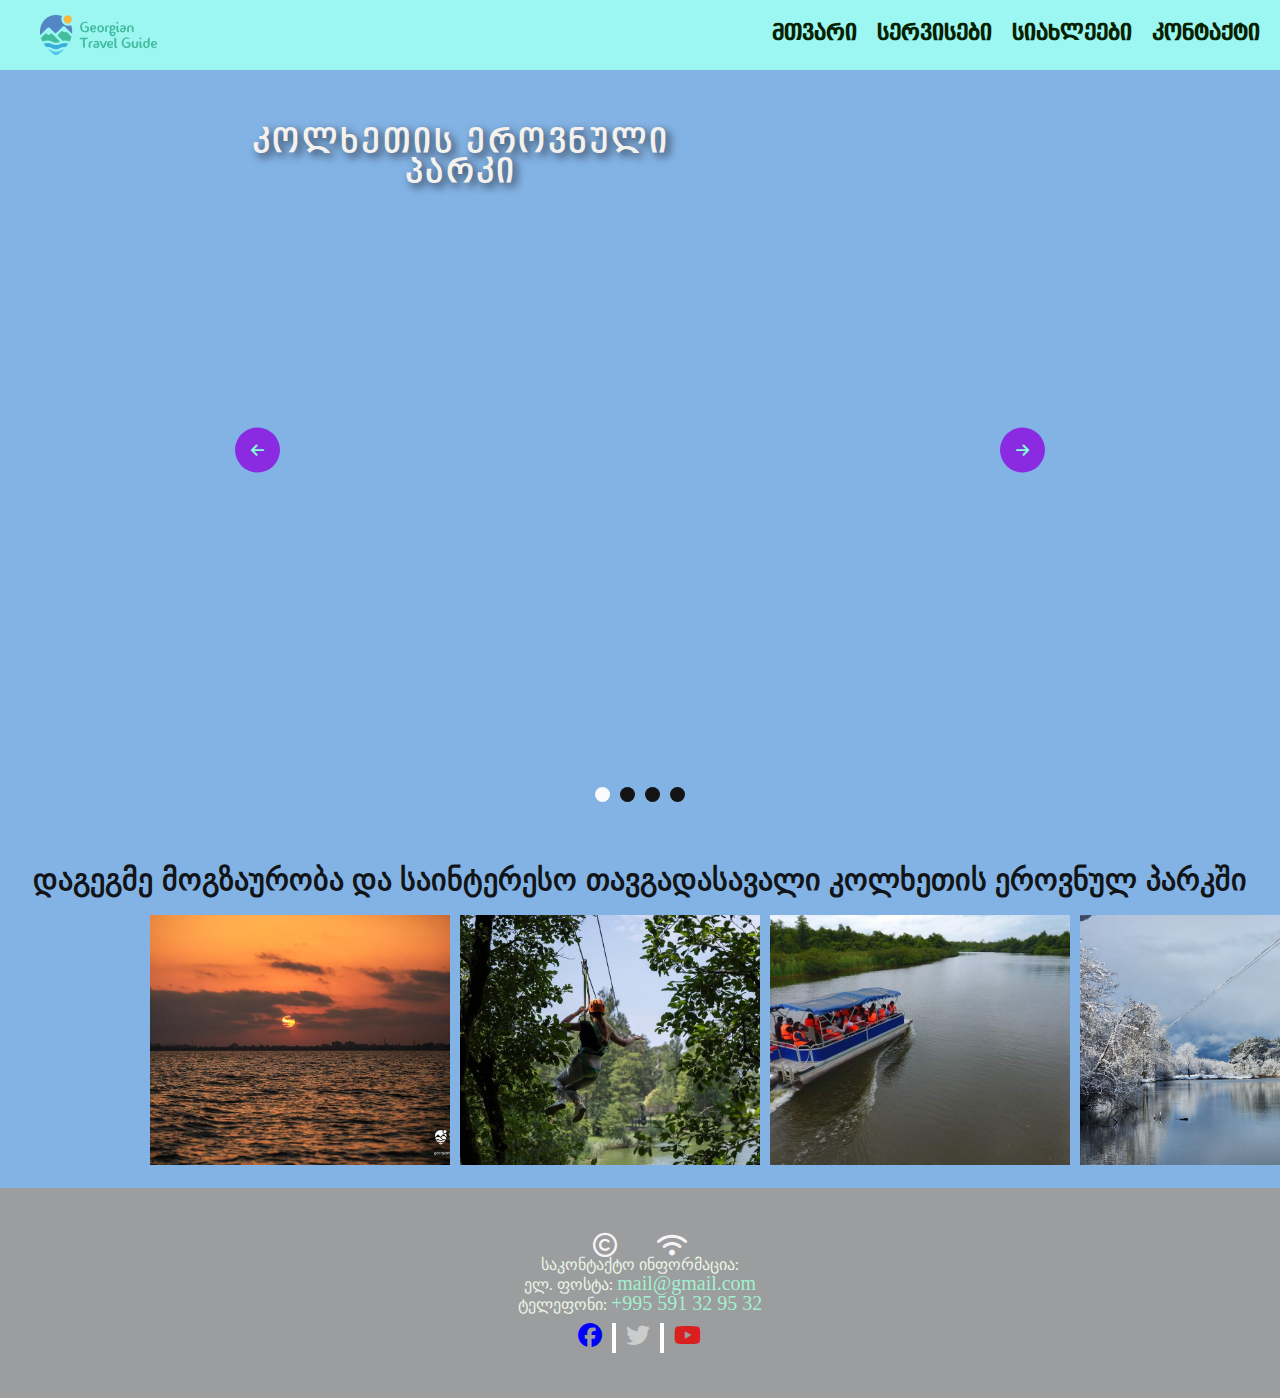
==== commit 09f84403: "add change" ====
--- a/index.html
+++ b/index.html
@@ -16,7 +16,7 @@
     <meta property="og:type"               content="website" />
     <meta property="og:title"              content="Kolkheti National Park" />
     <meta property="og:description"        content="Discover the breathtaking landscapes, rich biodiversity, and thrilling adventures at Kolkheti National Park." />
-    <meta property="og:image"              content="https://www.google.com/url?sa=i&url=https%3A%2F%2Fwww.allianz-partners.com%2Fen_global%2Fproducts%2Ftravel.html&psig=AOvVaw1v5qRx8iQrPVpxmKY1NTFP&ust=1741635398192000&source=images&cd=vfe&opi=89978449&ved=0CBMQjRxqFwoTCPjzk9Lf_YsDFQAAAAAdAAAAABAE" />
+    <meta property="og:image"              content="https://drive.google.com/file/d/16u6VqopsElIBrSM6vt7Uy8GymE2XHVKT/view?usp=sharing"/>
     
     <title>Nationalpark kolkheti</title>
 </head>
--- a/style.css/style.css
+++ b/style.css/style.css
@@ -5,11 +5,14 @@
     box-sizing: border-box;
 }
 #home {
-    background-color: rgb(135, 188, 244);
+    background-color: rgb(131, 178, 228);
 }
 html, body {
     overflow-x: hidden;
     width: 100%;
+}
+.other {
+    background-color: #e7e7ef;
 }
 /* slider */
 
@@ -271,11 +274,11 @@
 .image {
     width: 500px;
     /* height: 400px; */
-    background-color: aliceblue;
+    background-color: rgb(236, 241, 246);
     display: flex;
     justify-content: space-evenly;
     text-align:left;
-    font-size: 15px;
+    font-size: 16px;
     font-family: "Arial GEO ", sans-serif;
     padding-top: 70px;
     padding-right: 10px;
@@ -288,15 +291,12 @@
     font-weight: bold;
     color: brown;
 }
-
-
-
-.img {
+ .img {
     width: 260px;
     height: 350px;
     object-fit: cover;
     cursor: pointer;
-}
+} 
 /* .img:hover {
     content: "";
     width: 300px;
@@ -305,35 +305,46 @@
 
 .foto {
     display: flex;
-    justify-content: space-between;
+    flex-direction: column;
+    align-items: center;
     background-color: rgba(170, 243, 152, 0.934);
-    margin-left: 10px;
+    padding: 20px;
+    gap: 10px;
+    text-align: center;
+}
+#hidden-text {
+    display: none;
+    max-width: 800px;
+    font-size: 16px;
+    color: rgb(68, 68, 69);
+    text-align: justify;
+    padding: 10px;
+}
+
+.text-cont:hover{
+    
+    font-weight: bold;
+   
+}
+.toggle-btn-cont {
     margin-top: 10px;
-    /* padding: 5px; */
-    gap: 10px;
-   
-    
-}
-.text-cont {
-   padding-left: 20px;
-   padding-top: 60px;
-   font-size: 16px;
-   font-family: "Arial GEO ", sans-serif;
-   color: rgb(68, 68, 69);
-   cursor: pointer;
-   
-}
-.text-cont:hover{
-    color: brown;
-    font-weight: bold;
-   
-}
-
-.img-cont {
-   
-   width: 100%;
-  padding: 20px;
+}
+#toggle-btn {
+    display: inline-block;
+    font-weight: bold;
+    color: blue;
+    cursor: pointer;
+    padding: 8px 12px;
+    background-color: white;
+    border: 2px solid blue;
+    border-radius: 5px;
+}
+
+.img-cont img {
+   max-width: 100%;
+  border-radius: 10px;
   object-fit: cover;
+  cursor: pointer;
 }
 
 
@@ -346,24 +357,33 @@
   
 }
 .servis h2 {
-    background-color: rgb(133, 230, 98);
+    background-color: rgb(223, 226, 221);
     display: block;
     text-align: center;
     font-family: 'BPG WEB 002 Caps';
     font-size: 24px;
-    color: rgba(255, 89, 0, 0.797);
+    color: rgba(11, 13, 103, 0.797);
+    text-shadow: 2px 2px 6px rgba(0, 0, 0, 0.7);
     padding: 10px;
     }
-.divider1 {
-    
-    width: 100%;
-    display: flex;
-    justify-content: space-around;
-    background-color: rgb(235, 224, 146);
-}
+ .divider1 {
+    padding: 10px;
+    width: 100%;
+    display: flex;
+     justify-content: space-around; 
+    background-color: rgb(241, 241, 239);
+} 
 .servis1 {
-    width: 400px;
-    background-color: aquamarine;
+    width: 30%;
+    background-color: #ccc;
+    padding: 20px;
+    text-align: center;
+    border-radius: 10px;
+    display: flex;
+    flex-direction: column;
+    align-items: center;
+    justify-content: space-between;
+  
     
 }
 .servis1 h3 {
@@ -374,37 +394,42 @@
     padding-left: 20px;
     cursor: pointer;
     text-align: center;
+    text-shadow: 4px 4px 8px rgba(0, 0, 0, 0.7);
 }
 .servis1 h3:hover {
     color: rgb(135, 135, 213);
 }
-.servis1 img {
-    width: 350px;
-    margin-top: 10px;
-    padding-left: 50px;
-    padding-right: 10px;
+.servis1-img{
+    width: 100%;
+    height: 200px;
+    object-fit: cover;
+    margin-top: 5px;
+    
 }
 .ab_text {
-    font-size: 14px;
+    font-size: 16px;
     text-align:start;
     font-family: "Arial GEO ", sans-serif;
     color: rgb(2, 2, 51);
-    margin-top: 10px;
-    padding-left: 20px;
+    flex-grow: 1;
+     margin-top: 10px;
+    
     
 }
 .servis1 ul li {
-    padding-left: 20px;
+   
     color: rgb(4, 2, 42);
-    list-style: none;
-}
-.video {
-    display: flex;
-    justify-content: center;
+     list-style: none; 
+     text-align: left;
+}
+/* .video {
+    display: flex;
+    
+    justify-content: center; 
     margin-top: 20px;
     background-color: aqua;
     
-}
+} */
 h4 {
     text-align: center;
     font-size: 24px;
@@ -414,13 +439,14 @@
     font-weight: bold;
     font-family: "Arial GEO ", sans-serif;
     cursor: pointer;
+    text-shadow: 4px 4px 8px rgba(0, 0, 0, 0.7);
 }
 h4:hover{
     color: rgb(245, 138, 8);
     
 }
 .ab-section {
-   /* background-color: gray; */
+   
    display: flex;
    justify-content: center;
    gap: 20px;
@@ -436,10 +462,10 @@
 .ab-section  img {
     width: 100%;
     height: 200px;
-    padding-left: 10px;
+    /* padding-left: 10px; */
     border-radius: 8px;
     box-shadow: 0px 4px 6px rgb(0, 0, 0);
-    transition: transform 0.3s ease-in-out;
+    transition: transform 0.3s ease-in-out; 
 }
 /* მაუსზე შეხებისას ზომა ოდნავ გაიზრდება */
 .ab-section img:hover {
@@ -451,6 +477,7 @@
     margin-top: 20px;
     margin-left: 30px;
     font-size: 24px;
+    text-shadow: 4px 4px 8px rgba(0, 0, 0, 0.7);
 }
 
 
@@ -464,7 +491,7 @@
 }
 #ul_list li {
     display: inline-block;
-    margin-left: 10px;
+     margin-left: 10px; 
     
     align-items: center;
     text-align: center;
@@ -602,7 +629,7 @@
     margin: 0 auto;
 }
 .wraper-body {
-    background-color: rgb(233, 114, 78);
+    background-color: rgb(250, 147, 113);
     max-width: 1000px;
     width: 100%;
     margin: 0 auto;
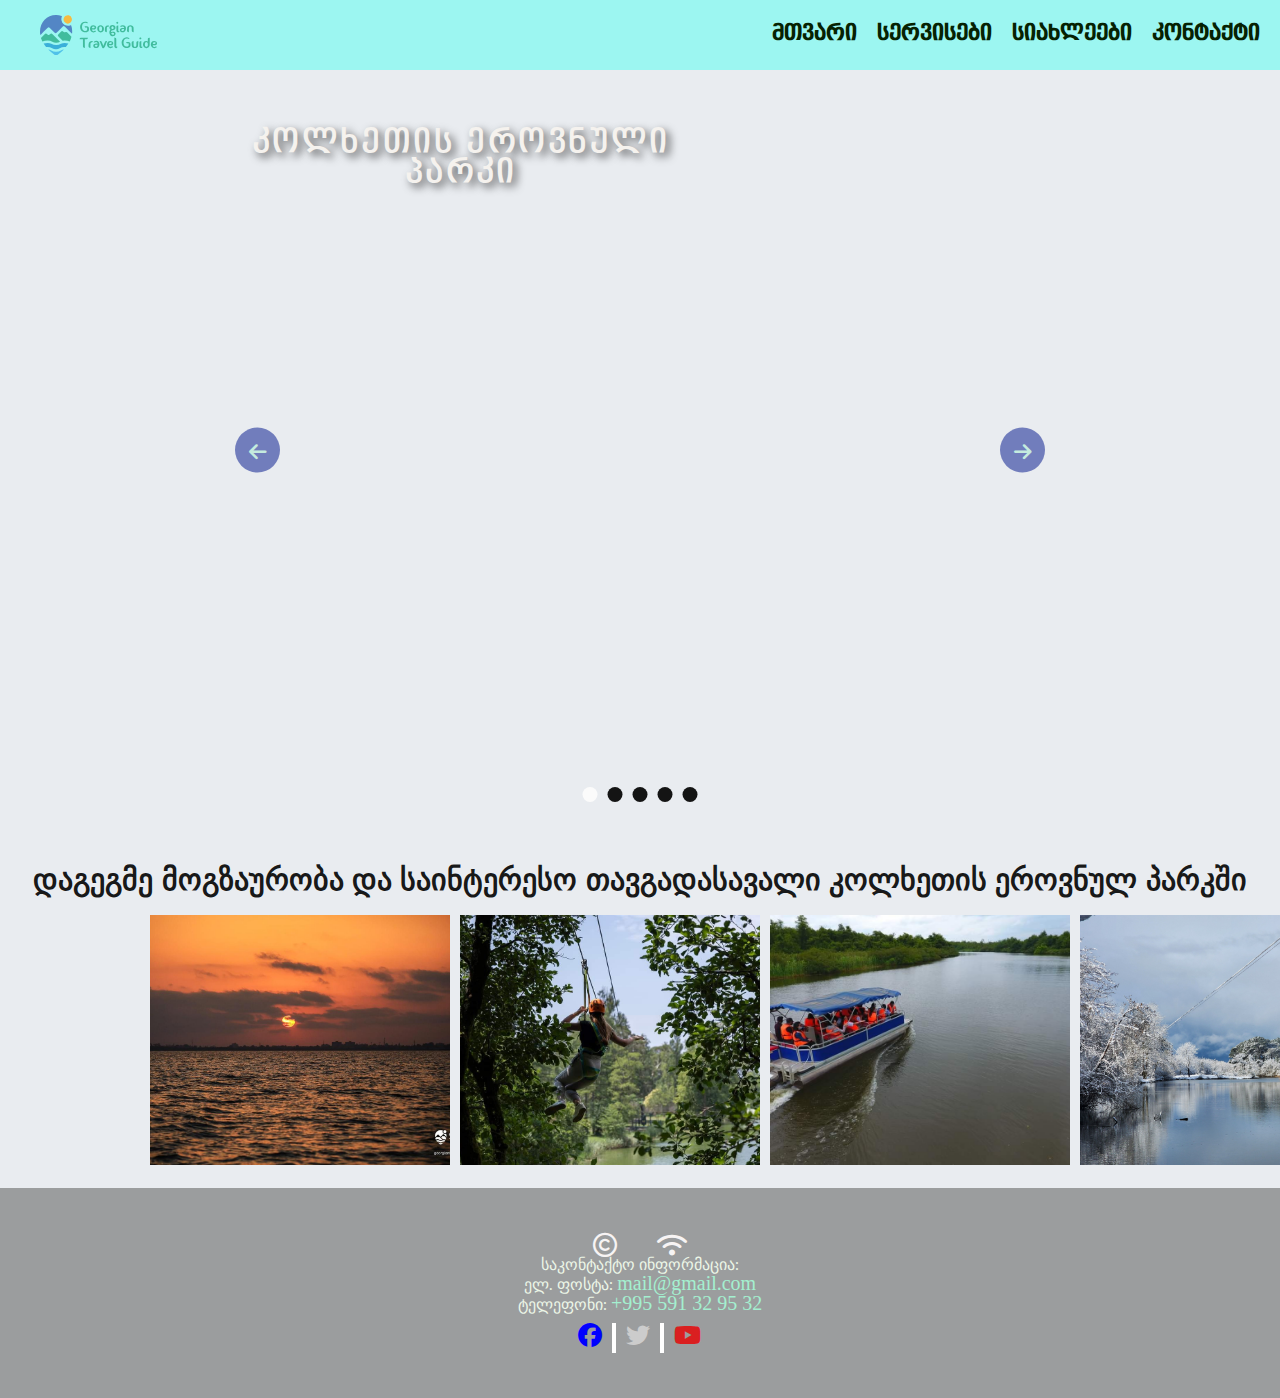
==== commit 5ca45c80: "add 30.03.2025" ====
--- a/index.html
+++ b/index.html
@@ -55,7 +55,7 @@
         </section>
         
             
-             <div class="text">
+            <div class="text">
                 <h2> დაგეგმე მოგზაურობა და საინტერესო თავგადასავალი კოლხეთის ეროვნულ პარკში</h2>
             </div> 
             <div class="mtavari">
--- a/style.css/style.css
+++ b/style.css/style.css
@@ -5,7 +5,7 @@
     box-sizing: border-box;
 }
 #home {
-    background-color: rgb(131, 178, 228);
+    background-color: rgb(233, 236, 240);
 }
 html, body {
     overflow-x: hidden;
@@ -31,19 +31,21 @@
     transform: translateY(-50%);
     width: 45px;
     height: 45px;
-    background-color: blueviolet;
+    background-color: rgb(113, 125, 188);
     border-radius: 50%;
-    color: aquamarine;
+    color: rgb(196, 235, 222);
     cursor: pointer;
     border: none;
     font-size: 15px;
     z-index: 2;
+    padding-top: 5px;
     
 
 
 }
 .arrow-left {
     left: 235px;
+    
 }
 .arrow-right {
     right: 235px;
@@ -163,12 +165,14 @@
 }  
 .mtavari {
     margin-left: 150px;
+    margin-right: auto;
     margin-top: 20px;
     max-width: 870px;
     width: 100%;
     display: flex;
     justify-content: space-evenly;
     gap: 10px;
+   
 }
 .mtavari_img {
     width: 300px;
@@ -266,22 +270,26 @@
 
 .divider {
     display: flex;
+    flex-wrap: wrap;
     justify-content: space-between;
-    /* background-color: blue; */
+    
+    
     margin: 10px;
     
 }
 .image {
     width: 500px;
-    /* height: 400px; */
-    background-color: rgb(236, 241, 246);
+   
+    /* background-color: rgb(236, 241, 246); */
     display: flex;
     justify-content: space-evenly;
     text-align:left;
     font-size: 16px;
     font-family: "Arial GEO ", sans-serif;
-    padding-top: 70px;
+    padding-top: 30px;
     padding-right: 10px;
+    padding-bottom: 30px;
+    padding-left: 5px;
     box-sizing: border-box;
     gap: 10px;
    
@@ -293,21 +301,18 @@
 }
  .img {
     width: 260px;
-    height: 350px;
+    height: 250px;
     object-fit: cover;
     cursor: pointer;
 } 
-/* .img:hover {
-    content: "";
-    width: 300px;
-    height: 400px;
-} */
+
+
 
 .foto {
     display: flex;
     flex-direction: column;
     align-items: center;
-    background-color: rgba(170, 243, 152, 0.934);
+    background-color: rgba(214, 239, 208, 0.934);
     padding: 20px;
     gap: 10px;
     text-align: center;
@@ -345,6 +350,7 @@
   border-radius: 10px;
   object-fit: cover;
   cursor: pointer;
+  margin-top: 70px;
 }
 
 
@@ -365,6 +371,8 @@
     color: rgba(11, 13, 103, 0.797);
     text-shadow: 2px 2px 6px rgba(0, 0, 0, 0.7);
     padding: 10px;
+    margin-top: 15px;
+    margin-bottom: 15px;
     }
  .divider1 {
     padding: 10px;
@@ -412,7 +420,7 @@
     font-family: "Arial GEO ", sans-serif;
     color: rgb(2, 2, 51);
     flex-grow: 1;
-     margin-top: 10px;
+    margin-top: 10px;
     
     
 }
@@ -422,14 +430,7 @@
      list-style: none; 
      text-align: left;
 }
-/* .video {
-    display: flex;
-    
-    justify-content: center; 
-    margin-top: 20px;
-    background-color: aqua;
-    
-} */
+
 h4 {
     text-align: center;
     font-size: 24px;
@@ -544,6 +545,25 @@
 #loadnext:hover {
     background-color: #9b9d9e;
 }
+.fa-arrow-left {
+    font-size: 20px;
+    
+    padding-top: 8px;
+    text-align: center;
+}
+.fa-arrow-left:hover {
+    color: #161515;
+}
+
+.fa-arrow-right {
+    font-size: 20px;
+    padding-top: 8px;
+}
+.fa-arrow-right:hover{ 
+    color: #161515;
+}
+
+
 
 /* contact */
 
@@ -554,12 +574,12 @@
     padding: 30px;
     font-weight: bold;
     gap: 30px;
-    background-color: rgb(238, 215, 235);
+    /* background-color: rgb(238, 215, 235); */
 }
 .div-contact h2 {
     font-family: 'BPG WEB 002 Caps';
     font-size: 24px;
-    color: rgb(232, 232, 238);
+    color: rgb(21, 21, 37); 
 }
 .div-li {
     margin-top: 50px;
@@ -567,6 +587,10 @@
     color: rgb(12, 27, 6);
 
 }
+/* .fa-arrow-right {
+    font-size: 25px;
+} */
+
 
 
 /* form */
@@ -629,7 +653,7 @@
     margin: 0 auto;
 }
 .wraper-body {
-    background-color: rgb(250, 147, 113);
+    background-color: rgb(181, 205, 205);
     max-width: 1000px;
     width: 100%;
     margin: 0 auto;
--- a/style.css/responsive.css
+++ b/style.css/responsive.css
@@ -18,7 +18,324 @@
     }
     .active{
         display: block;
-    }
- 
-
-}+        background-color: rgb(193, 218, 217);
+    }
+        /* მთავარი გვერდი */
+    .arrow-left {
+        left: 50px;
+        background-color: rgb(117, 119, 120);
+        
+    }
+    .arrow-right {
+        right: 50px;
+        background-color: rgb(117, 119, 120);
+    }
+    .text h2 {
+        font-size: 16px;
+        
+    }
+    #home {
+        background-color: rgb(197, 241, 241);
+    }
+
+    .mtavari {
+        display: flex;
+        justify-content: flex-start;
+        flex-wrap: wrap; 
+        
+        gap: 15px;
+        padding-top: 15px;
+        padding-left: 60px;
+        margin: 0 auto;
+        width: 100%;
+        box-sizing: border-box;
+    }
+    .mtavari_img {
+        width: 300px;
+        height:200px;
+        
+       
+    }
+    .mtavari_img:hover {
+        width: 350px;
+        height: 250px;
+    }
+    #slider {
+        
+        width: 90%;
+        height: 500px;
+    }
+
+    
+}
+
+/* mobail */
+@media (max-width: 480px) {
+    .arrow-left {
+        /* left: 30px; */
+        display: none;
+        
+    }
+    .arrow-right {
+        /* right: 30px; */
+        display: none;
+    }
+    .text h2 {
+         font-size: 16px; 
+    
+    }
+    #slider {
+        width: 90%;
+        height: 200px;
+        object-fit: cover;
+    }
+    .slider-title {
+        font-size: 16px;
+        color: rgb(243, 238, 238);
+        font-weight: bold;
+        margin-top: 25px;
+    }
+    #home {
+        background-color: antiquewhite;
+    }
+    .mtavari {
+        display: flex;
+        flex-direction: column;
+        align-items: center;
+        padding-left: 30px;
+        padding-top: 15px;
+        gap: 10px;
+    }
+    .mtavari_img {
+        width: 90%;
+        max-width: 300px;
+
+}
+
+       
+        
+}
+
+/*  სერვისები */
+
+@media (max-width: 768px) {
+    .servis h2 {
+        font-size: 20px;
+    }
+    .divider1 {
+       display: flex;
+       justify-content: space-between;
+       flex-wrap: wrap;
+       gap: 10px;
+       
+    }
+    .divider1 :first-child {
+        width: 100%; 
+        
+    }
+    .divider1 :nth-child(2){
+        width: 100%;
+    }
+    .divider1 :last-child {
+        width: 100%;
+        
+    } 
+    .servis1 {
+        background-color: rgb(218, 248, 238);
+    }
+    .servis1 h3 {
+        font-size: 20px;
+    }
+    .servis1-img {
+        width: 600px;
+        padding-top: 10px;
+        cursor: pointer;
+        /* object-fit: contain;  */
+         
+    }
+    .ab_text {
+        font-weight: bold;
+    }
+    .servis1 ul li {
+        font-weight: bold;
+    }
+       
+} 
+  /* მობილური */
+@media (max-width: 480px) {
+    .servis h2 {
+        font-size: 18px;
+    }
+    .divider1 {
+       display: flex;
+       justify-content: space-between;
+       flex-wrap: wrap;
+       gap: 5px;
+    }
+    .divider1 :first-child {
+        width: 100%; 
+    }
+    .divider1 :nth-child(2){
+        width: 100%;
+    }
+    .divider1 :last-child {
+        width: 100%;
+        
+    } 
+    .servis1 {
+        background-color: rgb(241, 245, 221);
+    }
+    .servis1 h3 {
+        font-size: 18px;
+    }
+    .servis1-img {
+        padding-top: 5px;
+    }
+    .ab_text {
+        font-weight: bold;
+        font-size: 14px;
+    }
+    .servis1 ul li {
+        font-weight: bold;
+        font-size: 14px;
+    }
+}
+
+    /* სიახლეები */
+ @media (max-width: 768px){
+    .divider {
+        flex-wrap: nowrap; 
+        flex-direction: column;
+        align-items: center;
+        background-color: rgb(242, 245, 244);
+        
+    }
+    .image {
+        gap: 20px;
+    }
+   
+    .wraper-body {
+        width: 90%;
+        padding: 10px;
+        background-color: rgb(223, 200, 193);
+    }
+    .fontSize {
+        font-size: 16px;
+    }
+    .acordion h2 {
+        font-size: 24px;
+    }
+    
+
+
+ }
+
+ @media (max-width: 480px){
+    .divider {
+        max-width: 90%;
+        margin-left: 25px;
+        flex-wrap: nowrap; 
+       flex-direction: column;
+       align-items: center;
+       background-color: rgb(226, 247, 239);
+
+      
+       
+   }
+   .image {
+    font-size: 14px;
+   
+    display: flex;
+    flex-direction: column;
+    align-items: center;
+    text-align: center;
+    padding-left: 35px;
+    padding-right: 25px;
+    }
+   .img {
+   
+    width: 200px;
+    height: 200px;
+    
+   }
+   .image p {
+    padding-left: 5px;
+    padding-right: 20px;
+   }
+
+    .wraper-body {
+        width: 80%;
+        padding: 10px;
+        background-color: rgb(222, 199, 190);
+    }
+    .fontSize {
+        font-size: 14px;
+    }
+    .acordion h2 {
+        font-size: 20px;
+    }
+
+
+}
+
+    /* კონტაქტი */
+
+@media (max-width: 768px) {
+    .div-map {
+        width: 100%;
+        max-width: 350px;
+        height: 250px;
+        margin: 0 auto;
+        padding: 10px; 
+        display: block;
+        box-sizing: border-box;
+        border: 1px solid rgb(246, 179, 179);
+         
+    }
+    .div-map iframe {
+        width: 100%;
+        height: 230px;
+        max-width: 100%;
+    }
+    .div-contact h2 {
+        font-size: 20px;
+    }
+ }
+
+ @media (max-width: 480px){
+    .div-contact {
+        background-color: white;
+        display: flex;
+        flex-direction: column;
+        align-items: center;
+        justify-content: center;
+        width: 100%;
+        text-align: center;
+        padding:10px;
+        box-sizing: border-box;
+        
+        
+    }
+    .div-map {
+        width: 100%;
+        max-width: 350px;
+        height: 250px;
+        margin: 0 auto;
+        padding: 10px; 
+        display: block;
+        box-sizing: border-box;
+        border: 1px solid rgb(246, 179, 179);
+         
+    }
+    .div-map iframe {
+        width: 100%;
+        height: 230px;
+        max-width: 100%;
+    }
+    .div-contact h2 {
+        font-size: 20px;
+    }
+   
+
+    
+ }